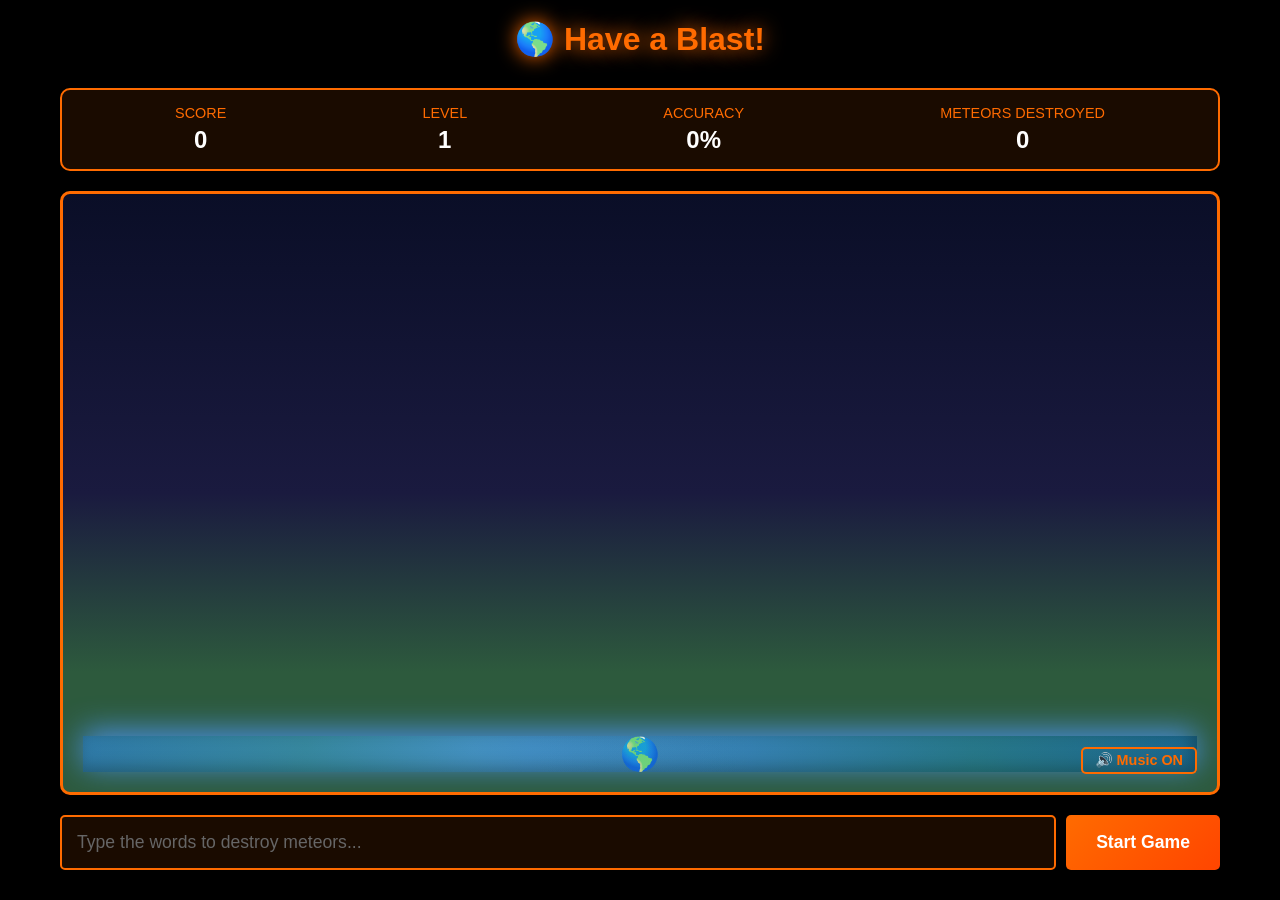
==== en/index.html @ 546d0a83 "Add files via upload" ====
<!DOCTYPE html>
<html lang="en">
<head>
    <meta charset="UTF-8">
    <meta name="viewport" content="width=device-width, initial-scale=1.0">
    <link rel="stylesheet" href="./style.css">
    <link rel="icon" type="image/png" href="https://raw.githubusercontent.com/AJTekniko/ajtekniko/main/pics/profile-pic.png">
    <title>Have a Blast!</title>
</head>
<body>
    <div class="container">
        <div class="header">
            <h1>🌎 Have a Blast!</h1>
        </div>

        <div class="game-info">
            <div class="info-item">
                <div class="info-label">Score</div>
                <div class="info-value" id="score">0</div>
            </div>
            <div class="info-item">
                <div class="info-label">Level</div>
                <div class="info-value" id="level">1</div>
            </div>
            <div class="info-item">
                <div class="info-label">Accuracy</div>
                <div class="info-value" id="accuracy">0%</div>
            </div>
            <div class="info-item">
                <div class="info-label">Meteors Destroyed</div>
                <div class="info-value" id="destroyed">0</div>
            </div>
        </div>

        <div class="game-area">
            <div class="space-area" id="spaceArea"></div>
            <div class="earth-container">
                <div class="earth">🌎</div>
                <button class="music-toggle" id="musicToggle">🔊 Music ON</button>
            </div>
            <!-- Created by Alberto J. -->
            <div class="game-over" id="gameOver">
                <h2>GAME OVER!</h2>
                <div class="score" id="finalScore">0</div>
                <div class="stats">
                    <div class="stats-row">
                        <span>Final Level:</span>
                        <span id="statsFinalLevel">1</span>
                    </div>
                    <div class="stats-row">
                        <span>Meteors Destroyed:</span>
                        <span id="statsDestroyed">0</span>
                    </div>
                    <div class="stats-row">
                        <span>Accuracy:</span>
                        <span id="statsAccuracy">0%</span>
                    </div>
                    <div class="stats-divider"></div>
                    <div class="high-score-section">
                        <h3>⭐ Your High Score</h3>
                        <div class="stats-row">
                            <span>Score:</span>
                            <span id="statsHighScore">0</span>
                        </div>
                        <div class="stats-row">
                            <span>Meteors Destroyed:</span>
                            <span id="statsHighScoreMeteors">0</span>
                        </div>
                    </div>
                </div>
                <div class="controls">
                    <button onclick="location.reload()">Play Again</button>
                </div>
            </div>
        </div>

        <div class="input-area">
            <input type="text" id="input" placeholder="Type the words to destroy meteors..." autocomplete="off">
            <button id="startBtn" onclick="startGame()">Start Game</button>
        </div>
    </div>

    <script src="script.js"></script>
</body>
</html>
---- en/style.css ----
* {
            margin: 0;
            padding: 0;
            box-sizing: border-box;
        }

        body {
            font-family: 'Arial', sans-serif;
            background: #000;
            display: flex;
            justify-content: center;
            align-items: center;
            min-height: 100vh;
            color: #fff;
            overflow: hidden;
        }

        .container {
            width: 100%;
            max-width: 1200px;
            padding: 20px;
            display: flex;
            flex-direction: column;
            height: 100vh;
        }

        .header {
            text-align: center;
            margin-bottom: 20px;
        }

        h1 {
            font-size: 2em;
            margin-bottom: 10px;
            text-shadow: 0 0 20px #ff6b00;
            color: #ff6b00;
        }

        .game-info {
            display: flex;
            justify-content: space-around;
            margin-bottom: 20px;
            background: rgba(255, 107, 0, 0.1);
            padding: 15px;
            border-radius: 10px;
            border: 2px solid #ff6b00;
        }

        .info-item {
            text-align: center;
        }

        .info-label {
            color: #ff6b00;
            font-size: 0.9em;
            text-transform: uppercase;
        }

        .info-value {
            font-size: 1.5em;
            font-weight: bold;
            color: #fff;
            margin-top: 5px;
        }

        .game-area {
            flex: 1;
            background: linear-gradient(180deg, #0a0e27 0%, #1a1a3f 50%, #2d5a3d 80%);
            border: 3px solid #ff6b00;
            border-radius: 10px;
            padding: 20px;
            position: relative;
            overflow: hidden;
            margin-bottom: 20px;
            display: flex;
            flex-direction: column;
        }

        .space-area {
            flex: 1;
            position: relative;
            overflow: hidden;
        }

        .meteor {
            position: absolute;
            width: 80px;
            height: 80px;
            background-size: contain;
            background-repeat: no-repeat;
            background-position: center;
            display: flex;
            align-items: center;
            justify-content: center;
            font-weight: bold;
            text-align: center;
            padding: 5px;
            color: #fff;
            text-shadow: 2px 2px 4px rgba(0,0,0,0.8);
            border: 2px solid transparent;
        }

        .meteor.active {
            filter: drop-shadow(0 0 15px #ffff00);
        }

        .word-text {
            display: flex;
            flex-direction: column;
            align-items: center;
            gap: 2px;
            width: 100%;
            background: rgba(0, 0, 0, 0.7);
            padding: 3px;
            border-radius: 3px;
        }

        .language1 {
            color: #00ff88;
            font-size: 1.1em;
            font-weight: bold;
        }

        .language2 {
            color: #ffaaaa;
            font-size: 0.7em;
            opacity: 0.75;
        }

        .remaining {
            color: #ffcccc;
            font-size: 0.8em;
        }

        .earth-container {
            width: 100%;
            height: 4vh;
            position: relative;
            margin-top: auto;
        }

        .earth {
            width: 100%;
            height: 100%;
            background: radial-gradient(circle at 35% 35%, #4a90e2, #1a5f9f);
            border-radius: 0;
            position: relative;
            box-shadow: 0 -5px 30px #4a90e2, inset -5px -5px 15px rgba(0,0,0,0.3);
            display: flex;
            align-items: center;
            justify-content: center;
            font-size: 2em;
            color: #fff;
        }

        .earth::after {
            content: '';
            position: absolute;
            width: 100%;
            height: 100%;
            background: 
                radial-gradient(circle at 20% 30%, rgba(34, 139, 34, 0.3) 0%, transparent 50%),
                radial-gradient(circle at 80% 70%, rgba(34, 139, 34, 0.3) 0%, transparent 50%);
            border-radius: 0;
        }

        .explosion {
            position: absolute;
            width: 100px;
            height: 100px;
            pointer-events: none;
        }

        .explosion-particle {
            position: absolute;
            width: 8px;
            height: 8px;
            background: #ff6b00;
            border-radius: 50%;
            animation: particleExplosion 0.6s ease-out forwards;
        }

        @keyframes particleExplosion {
            0% {
                opacity: 1;
                transform: translate(0, 0) scale(1);
            }
            100% {
                opacity: 0;
                transform: translate(var(--tx), var(--ty)) scale(0);
            }
        }

        .input-area {
            display: flex;
            gap: 10px;
            margin-bottom: 10px;
        }

        input[type="text"] {
            flex: 1;
            padding: 15px;
            font-size: 1.1em;
            background: rgba(255, 107, 0, 0.1);
            border: 2px solid #ff6b00;
            border-radius: 5px;
            color: #fff;
            outline: none;
            transition: all 0.3s ease;
        }

        input[type="text"]:focus {
            background: rgba(255, 107, 0, 0.2);
            box-shadow: 0 0 20px #ff6b00;
        }

        input[type="text"]::placeholder {
            color: #666;
        }

        button {
            padding: 15px 30px;
            font-size: 1.1em;
            background: linear-gradient(135deg, #ff6b00 0%, #ff4500 100%);
            color: #fff;
            border: none;
            border-radius: 5px;
            cursor: pointer;
            font-weight: bold;
            transition: all 0.3s ease;
        }

        button:hover {
            transform: scale(1.05);
            box-shadow: 0 0 20px #ff6b00;
        }

        button:active {
            transform: scale(0.95);
        }

        button:disabled {
            opacity: 0.5;
            cursor: not-allowed;
        }

        .game-over {
            display: none;
            position: fixed;
            top: 50%;
            left: 50%;
            transform: translate(-50%, -50%);
            background: rgba(0, 0, 0, 0.98);
            padding: 40px;
            border-radius: 15px;
            border: 3px solid #ff2000;
            text-align: center;
            z-index: 100;
            min-width: 350px;
            box-shadow: 0 0 50px #ff6b00;
            max-height: 90vh;
            overflow-y: auto;
        }

        .game-over.show {
            display: block;
        }

        .game-over h2 {
            font-size: 2.5em;
            margin-bottom: 20px;
            color: #ff2000;
        }

        .game-over .score {
            color: #ff6b00;
            font-size: 2.5em;
            font-weight: bold;
            margin: 20px 0;
        }

        .stats {
            text-align: left;
            margin-top: 20px;
            padding: 15px;
            background: rgba(255, 107, 0, 0.1);
            border-radius: 5px;
            border: 1px solid #ff6b00;
        }

        .stats-row {
            display: flex;
            justify-content: space-between;
            margin: 8px 0;
            font-size: 1.1em;
        }

        .stats-divider {
            border-top: 1px solid #ff6b00;
            margin: 15px 0;
        }

        .high-score-section {
            margin-top: 15px;
            padding: 15px;
            background: rgba(255, 215, 0, 0.1);
            border: 1px solid #ffd700;
            border-radius: 5px;
        }

        .high-score-section h3 {
            color: #ffd700;
            font-size: 1em;
            margin-bottom: 10px;
            text-transform: uppercase;
        }

        .high-score-section .stats-row {
            color: #ffd700;
        }

        .controls {
            text-align: center;
            margin-top: 20px;
        }

        .controls button {
            margin-right: 10px;
        }

        .level-up {
            position: fixed;
            top: 50%;
            left: 50%;
            transform: translate(-50%, -50%);
            font-size: 4em;
            color: #ff6b00;
            text-shadow: 0 0 20px #ff6b00;
            pointer-events: none;
            animation: levelUpAnimation 2s ease-out forwards;
            z-index: 50;
        }

        @keyframes levelUpAnimation {
            0% {
                opacity: 1;
                transform: translate(-50%, -50%) scale(1);
            }
            100% {
                opacity: 0;
                transform: translate(-50%, -50%) scale(2);
            }
        }

        .damage-screen {
            position: fixed;
            top: 0;
            left: 0;
            width: 100%;
            height: 100%;
            background: rgba(255, 0, 0, 0.3);
            pointer-events: none;
            opacity: 0;
            animation: damageFlash 0.3s ease-out forwards;
            z-index: 75;
        }

        @keyframes damageFlash {
            0% { opacity: 1; }
            100% { opacity: 0; }
        }

        .music-toggle {
            position: absolute;
            bottom: -2px;
            right: 0px;
            background: rgba(255, 107, 0, 0);
            border: 2px solid #ff6b00;
            color: #ff6b00;
            padding: 3px 12px;
            border-radius: 5px;
            cursor: pointer;
            font-weight: bold;
            z-index: 20;
            transition: all 0.3s ease;
            font-size: 0.9em;
        }

        .music-toggle:hover {
            background: rgba(255, 107, 0, 0.5);
            box-shadow: 0 0 15px #ff6b00;
        }
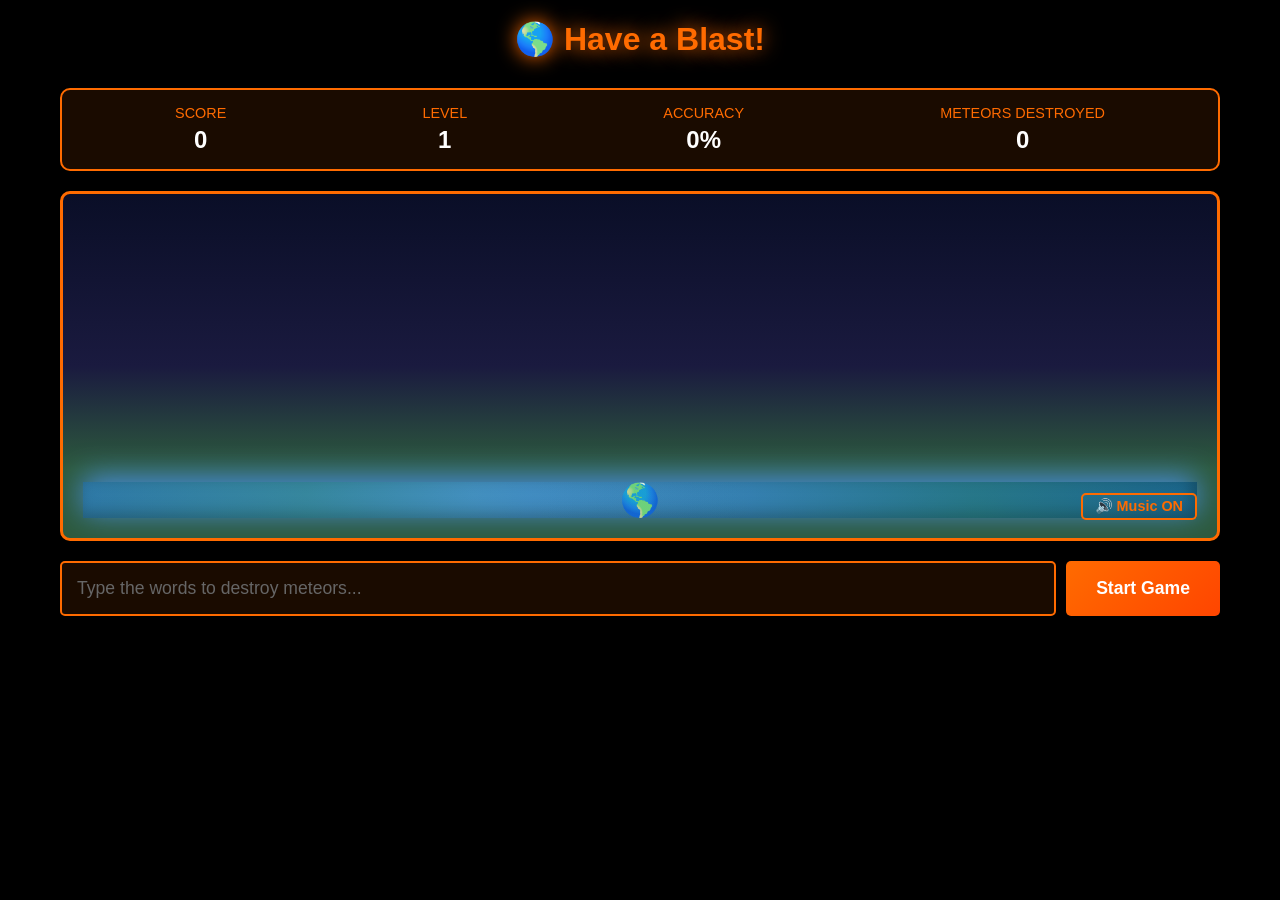
==== commit 730417e7: "Update index.html" ====
--- a/en/index.html
+++ b/en/index.html
@@ -1,85 +1 @@
-<!DOCTYPE html>
-<html lang="en">
-<head>
-    <meta charset="UTF-8">
-    <meta name="viewport" content="width=device-width, initial-scale=1.0">
-    <link rel="stylesheet" href="./style.css">
-    <link rel="icon" type="image/png" href="https://raw.githubusercontent.com/AJTekniko/ajtekniko/main/pics/profile-pic.png">
-    <title>Have a Blast!</title>
-</head>
-<body>
-    <div class="container">
-        <div class="header">
-            <h1>🌎 Have a Blast!</h1>
-        </div>
-
-        <div class="game-info">
-            <div class="info-item">
-                <div class="info-label">Score</div>
-                <div class="info-value" id="score">0</div>
-            </div>
-            <div class="info-item">
-                <div class="info-label">Level</div>
-                <div class="info-value" id="level">1</div>
-            </div>
-            <div class="info-item">
-                <div class="info-label">Accuracy</div>
-                <div class="info-value" id="accuracy">0%</div>
-            </div>
-            <div class="info-item">
-                <div class="info-label">Meteors Destroyed</div>
-                <div class="info-value" id="destroyed">0</div>
-            </div>
-        </div>
-
-        <div class="game-area">
-            <div class="space-area" id="spaceArea"></div>
-            <div class="earth-container">
-                <div class="earth">🌎</div>
-                <button class="music-toggle" id="musicToggle">🔊 Music ON</button>
-            </div>
-            <!-- Created by Alberto J. -->
-            <div class="game-over" id="gameOver">
-                <h2>GAME OVER!</h2>
-                <div class="score" id="finalScore">0</div>
-                <div class="stats">
-                    <div class="stats-row">
-                        <span>Final Level:</span>
-                        <span id="statsFinalLevel">1</span>
-                    </div>
-                    <div class="stats-row">
-                        <span>Meteors Destroyed:</span>
-                        <span id="statsDestroyed">0</span>
-                    </div>
-                    <div class="stats-row">
-                        <span>Accuracy:</span>
-                        <span id="statsAccuracy">0%</span>
-                    </div>
-                    <div class="stats-divider"></div>
-                    <div class="high-score-section">
-                        <h3>⭐ Your High Score</h3>
-                        <div class="stats-row">
-                            <span>Score:</span>
-                            <span id="statsHighScore">0</span>
-                        </div>
-                        <div class="stats-row">
-                            <span>Meteors Destroyed:</span>
-                            <span id="statsHighScoreMeteors">0</span>
-                        </div>
-                    </div>
-                </div>
-                <div class="controls">
-                    <button onclick="location.reload()">Play Again</button>
-                </div>
-            </div>
-        </div>
-
-        <div class="input-area">
-            <input type="text" id="input" placeholder="Type the words to destroy meteors..." autocomplete="off">
-            <button id="startBtn" onclick="startGame()">Start Game</button>
-        </div>
-    </div>
-
-    <script src="script.js"></script>
-</body>
-</html>+<!DOCTYPE html><html lang="en"><head><meta charset="UTF-8"><meta name="viewport" content="width=device-width, initial-scale=1.0"><link rel="stylesheet" href="./style.css"><link rel="icon" type="image/png" href="https://raw.githubusercontent.com/AJTekniko/ajtekniko/main/pics/profile-pic.png"><title>Have a Blast!</title></head><body><div class="container"><div class="header"><h1>🌎 Have a Blast!</h1></div><div class="game-info"><div class="info-item"><div class="info-label">Score</div><div class="info-value" id="score">0</div></div><div class="info-item"><div class="info-label">Level</div><div class="info-value" id="level">1</div></div><div class="info-item"><div class="info-label">Accuracy</div><div class="info-value" id="accuracy">0%</div></div><div class="info-item"><div class="info-label">Meteors Destroyed</div><div class="info-value" id="destroyed">0</div></div></div><div class="game-area"><div class="space-area" id="spaceArea"></div><div class="earth-container"><div class="earth">🌎</div><button class="music-toggle" id="musicToggle">🔊 Music ON</button></div><div class="game-over" id="gameOver"><h2>GAME OVER!</h2><div class="score" id="finalScore">0</div><div class="stats"><div class="stats-row"><span>Final Level:</span><span id="statsFinalLevel">1</span></div><div class="stats-row"><span>Meteors Destroyed:</span><span id="statsDestroyed">0</span></div><div class="stats-row"><span>Accuracy:</span><span id="statsAccuracy">0%</span></div><div class="stats-divider"></div><div class="high-score-section"><h3>⭐ Your High Score</h3><div class="stats-row"><span>Score:</span><span id="statsHighScore">0</span></div><div class="stats-row"><span>Meteors Destroyed:</span><span id="statsHighScoreMeteors">0</span></div></div></div><div class="controls"><button onclick="location.reload()">Play Again</button></div></div></div><div class="input-area"><input type="text" id="input" placeholder="Type the words to destroy meteors..." autocomplete="off"><button id="startBtn" onclick="startGame()">Start Game</button></div></div><script src="script.js"></script></body></html>
--- a/en/style.css
+++ b/en/style.css
@@ -1,392 +1 @@
-        * {
-            margin: 0;
-            padding: 0;
-            box-sizing: border-box;
-        }
-
-        body {
-            font-family: 'Arial', sans-serif;
-            background: #000;
-            display: flex;
-            justify-content: center;
-            align-items: center;
-            min-height: 100vh;
-            color: #fff;
-            overflow: hidden;
-        }
-
-        .container {
-            width: 100%;
-            max-width: 1200px;
-            padding: 20px;
-            display: flex;
-            flex-direction: column;
-            height: 100vh;
-        }
-
-        .header {
-            text-align: center;
-            margin-bottom: 20px;
-        }
-
-        h1 {
-            font-size: 2em;
-            margin-bottom: 10px;
-            text-shadow: 0 0 20px #ff6b00;
-            color: #ff6b00;
-        }
-
-        .game-info {
-            display: flex;
-            justify-content: space-around;
-            margin-bottom: 20px;
-            background: rgba(255, 107, 0, 0.1);
-            padding: 15px;
-            border-radius: 10px;
-            border: 2px solid #ff6b00;
-        }
-
-        .info-item {
-            text-align: center;
-        }
-
-        .info-label {
-            color: #ff6b00;
-            font-size: 0.9em;
-            text-transform: uppercase;
-        }
-
-        .info-value {
-            font-size: 1.5em;
-            font-weight: bold;
-            color: #fff;
-            margin-top: 5px;
-        }
-
-        .game-area {
-            flex: 1;
-            background: linear-gradient(180deg, #0a0e27 0%, #1a1a3f 50%, #2d5a3d 80%);
-            border: 3px solid #ff6b00;
-            border-radius: 10px;
-            padding: 20px;
-            position: relative;
-            overflow: hidden;
-            margin-bottom: 20px;
-            display: flex;
-            flex-direction: column;
-        }
-
-        .space-area {
-            flex: 1;
-            position: relative;
-            overflow: hidden;
-        }
-
-        .meteor {
-            position: absolute;
-            width: 80px;
-            height: 80px;
-            background-size: contain;
-            background-repeat: no-repeat;
-            background-position: center;
-            display: flex;
-            align-items: center;
-            justify-content: center;
-            font-weight: bold;
-            text-align: center;
-            padding: 5px;
-            color: #fff;
-            text-shadow: 2px 2px 4px rgba(0,0,0,0.8);
-            border: 2px solid transparent;
-        }
-
-        .meteor.active {
-            filter: drop-shadow(0 0 15px #ffff00);
-        }
-
-        .word-text {
-            display: flex;
-            flex-direction: column;
-            align-items: center;
-            gap: 2px;
-            width: 100%;
-            background: rgba(0, 0, 0, 0.7);
-            padding: 3px;
-            border-radius: 3px;
-        }
-
-        .language1 {
-            color: #00ff88;
-            font-size: 1.1em;
-            font-weight: bold;
-        }
-
-        .language2 {
-            color: #ffaaaa;
-            font-size: 0.7em;
-            opacity: 0.75;
-        }
-
-        .remaining {
-            color: #ffcccc;
-            font-size: 0.8em;
-        }
-
-        .earth-container {
-            width: 100%;
-            height: 4vh;
-            position: relative;
-            margin-top: auto;
-        }
-
-        .earth {
-            width: 100%;
-            height: 100%;
-            background: radial-gradient(circle at 35% 35%, #4a90e2, #1a5f9f);
-            border-radius: 0;
-            position: relative;
-            box-shadow: 0 -5px 30px #4a90e2, inset -5px -5px 15px rgba(0,0,0,0.3);
-            display: flex;
-            align-items: center;
-            justify-content: center;
-            font-size: 2em;
-            color: #fff;
-        }
-
-        .earth::after {
-            content: '';
-            position: absolute;
-            width: 100%;
-            height: 100%;
-            background: 
-                radial-gradient(circle at 20% 30%, rgba(34, 139, 34, 0.3) 0%, transparent 50%),
-                radial-gradient(circle at 80% 70%, rgba(34, 139, 34, 0.3) 0%, transparent 50%);
-            border-radius: 0;
-        }
-
-        .explosion {
-            position: absolute;
-            width: 100px;
-            height: 100px;
-            pointer-events: none;
-        }
-
-        .explosion-particle {
-            position: absolute;
-            width: 8px;
-            height: 8px;
-            background: #ff6b00;
-            border-radius: 50%;
-            animation: particleExplosion 0.6s ease-out forwards;
-        }
-
-        @keyframes particleExplosion {
-            0% {
-                opacity: 1;
-                transform: translate(0, 0) scale(1);
-            }
-            100% {
-                opacity: 0;
-                transform: translate(var(--tx), var(--ty)) scale(0);
-            }
-        }
-
-        .input-area {
-            display: flex;
-            gap: 10px;
-            margin-bottom: 10px;
-        }
-
-        input[type="text"] {
-            flex: 1;
-            padding: 15px;
-            font-size: 1.1em;
-            background: rgba(255, 107, 0, 0.1);
-            border: 2px solid #ff6b00;
-            border-radius: 5px;
-            color: #fff;
-            outline: none;
-            transition: all 0.3s ease;
-        }
-
-        input[type="text"]:focus {
-            background: rgba(255, 107, 0, 0.2);
-            box-shadow: 0 0 20px #ff6b00;
-        }
-
-        input[type="text"]::placeholder {
-            color: #666;
-        }
-
-        button {
-            padding: 15px 30px;
-            font-size: 1.1em;
-            background: linear-gradient(135deg, #ff6b00 0%, #ff4500 100%);
-            color: #fff;
-            border: none;
-            border-radius: 5px;
-            cursor: pointer;
-            font-weight: bold;
-            transition: all 0.3s ease;
-        }
-
-        button:hover {
-            transform: scale(1.05);
-            box-shadow: 0 0 20px #ff6b00;
-        }
-
-        button:active {
-            transform: scale(0.95);
-        }
-
-        button:disabled {
-            opacity: 0.5;
-            cursor: not-allowed;
-        }
-
-        .game-over {
-            display: none;
-            position: fixed;
-            top: 50%;
-            left: 50%;
-            transform: translate(-50%, -50%);
-            background: rgba(0, 0, 0, 0.98);
-            padding: 40px;
-            border-radius: 15px;
-            border: 3px solid #ff2000;
-            text-align: center;
-            z-index: 100;
-            min-width: 350px;
-            box-shadow: 0 0 50px #ff6b00;
-            max-height: 90vh;
-            overflow-y: auto;
-        }
-
-        .game-over.show {
-            display: block;
-        }
-
-        .game-over h2 {
-            font-size: 2.5em;
-            margin-bottom: 20px;
-            color: #ff2000;
-        }
-
-        .game-over .score {
-            color: #ff6b00;
-            font-size: 2.5em;
-            font-weight: bold;
-            margin: 20px 0;
-        }
-
-        .stats {
-            text-align: left;
-            margin-top: 20px;
-            padding: 15px;
-            background: rgba(255, 107, 0, 0.1);
-            border-radius: 5px;
-            border: 1px solid #ff6b00;
-        }
-
-        .stats-row {
-            display: flex;
-            justify-content: space-between;
-            margin: 8px 0;
-            font-size: 1.1em;
-        }
-
-        .stats-divider {
-            border-top: 1px solid #ff6b00;
-            margin: 15px 0;
-        }
-
-        .high-score-section {
-            margin-top: 15px;
-            padding: 15px;
-            background: rgba(255, 215, 0, 0.1);
-            border: 1px solid #ffd700;
-            border-radius: 5px;
-        }
-
-        .high-score-section h3 {
-            color: #ffd700;
-            font-size: 1em;
-            margin-bottom: 10px;
-            text-transform: uppercase;
-        }
-
-        .high-score-section .stats-row {
-            color: #ffd700;
-        }
-
-        .controls {
-            text-align: center;
-            margin-top: 20px;
-        }
-
-        .controls button {
-            margin-right: 10px;
-        }
-
-        .level-up {
-            position: fixed;
-            top: 50%;
-            left: 50%;
-            transform: translate(-50%, -50%);
-            font-size: 4em;
-            color: #ff6b00;
-            text-shadow: 0 0 20px #ff6b00;
-            pointer-events: none;
-            animation: levelUpAnimation 2s ease-out forwards;
-            z-index: 50;
-        }
-
-        @keyframes levelUpAnimation {
-            0% {
-                opacity: 1;
-                transform: translate(-50%, -50%) scale(1);
-            }
-            100% {
-                opacity: 0;
-                transform: translate(-50%, -50%) scale(2);
-            }
-        }
-
-        .damage-screen {
-            position: fixed;
-            top: 0;
-            left: 0;
-            width: 100%;
-            height: 100%;
-            background: rgba(255, 0, 0, 0.3);
-            pointer-events: none;
-            opacity: 0;
-            animation: damageFlash 0.3s ease-out forwards;
-            z-index: 75;
-        }
-
-        @keyframes damageFlash {
-            0% { opacity: 1; }
-            100% { opacity: 0; }
-        }
-
-        .music-toggle {
-            position: absolute;
-            bottom: -2px;
-            right: 0px;
-            background: rgba(255, 107, 0, 0);
-            border: 2px solid #ff6b00;
-            color: #ff6b00;
-            padding: 3px 12px;
-            border-radius: 5px;
-            cursor: pointer;
-            font-weight: bold;
-            z-index: 20;
-            transition: all 0.3s ease;
-            font-size: 0.9em;
-        }
-
-        .music-toggle:hover {
-            background: rgba(255, 107, 0, 0.5);
-            box-shadow: 0 0 15px #ff6b00;
-        }+* { margin: 0; padding: 0; box-sizing: border-box; } body { font-family: 'Arial', sans-serif; background: #000; display: flex; justify-content: center; align-items: center; min-height: 100vh; color: #fff; overflow: hidden; } .container { width: 100%; max-width: 1200px; padding: 20px; display: flex; flex-direction: column; height: 100vh; } .header { text-align: center; margin-bottom: 20px; } h1 { font-size: 2em; margin-bottom: 10px; text-shadow: 0 0 20px #ff6b00; color: #ff6b00; } .game-info { display: flex; justify-content: space-around; margin-bottom: 20px; background: rgba(255, 107, 0, 0.1); padding: 15px; border-radius: 10px; border: 2px solid #ff6b00; } .info-item { text-align: center; } .info-label { color: #ff6b00; font-size: 0.9em; text-transform: uppercase; } .info-value { font-size: 1.5em; font-weight: bold; color: #fff; margin-top: 5px; } .game-area { flex: 1; background: linear-gradient(180deg, #0a0e27 0%, #1a1a3f 50%, #2d5a3d 80%); border: 3px solid #ff6b00; border-radius: 10px; padding: 20px; position: relative; overflow: hidden; margin-bottom: 20px; display: flex; flex-direction: column; max-height: 350px; } .space-area { flex: 1; position: relative; overflow: hidden; } .meteor { position: absolute; width: 80px; height: 80px; background-size: contain; background-repeat: no-repeat; background-position: center; display: flex; align-items: center; justify-content: center; font-weight: bold; text-align: center; padding: 5px; color: #fff; text-shadow: 2px 2px 4px rgba(0,0,0,0.8); border: 2px solid transparent; } .meteor.active { filter: drop-shadow(0 0 15px #ffff00); } .word-text { display: flex; flex-direction: column; align-items: center; gap: 2px; width: 100%; background: rgba(0, 0, 0, 0.7); padding: 3px; border-radius: 3px; } .language1 { color: #00ff88; font-size: 1.1em; font-weight: bold; } .language2 { color: #ffaaaa; font-size: 0.7em; opacity: 0.75; } .remaining { color: #ffcccc; font-size: 0.8em; } .earth-container { width: 100%; height: 4vh; position: relative; margin-top: auto; } .earth { width: 100%; height: 100%; background: radial-gradient(circle at 35% 35%, #4a90e2, #1a5f9f); border-radius: 0; position: relative; box-shadow: 0 -5px 30px #4a90e2, inset -5px -5px 15px rgba(0,0,0,0.3); display: flex; align-items: center; justify-content: center; font-size: 2em; color: #fff; } .earth::after { content: ''; position: absolute; width: 100%; height: 100%; background: radial-gradient(circle at 20% 30%, rgba(34, 139, 34, 0.3) 0%, transparent 50%), radial-gradient(circle at 80% 70%, rgba(34, 139, 34, 0.3) 0%, transparent 50%); border-radius: 0; } .explosion { position: absolute; width: 100px; height: 100px; pointer-events: none; } .explosion-particle { position: absolute; width: 8px; height: 8px; background: #ff6b00; border-radius: 50%; animation: particleExplosion 0.6s ease-out forwards; } @keyframes particleExplosion { 0% { opacity: 1; transform: translate(0, 0) scale(1); } 100% { opacity: 0; transform: translate(var(--tx), var(--ty)) scale(0); } } .input-area { display: flex; gap: 10px; margin-bottom: 10px; } input[type="text"] { flex: 1; padding: 15px; font-size: 1.1em; background: rgba(255, 107, 0, 0.1); border: 2px solid #ff6b00; border-radius: 5px; color: #fff; outline: none; transition: all 0.3s ease; } input[type="text"]:focus { background: rgba(255, 107, 0, 0.2); box-shadow: 0 0 20px #ff6b00; } input[type="text"]::placeholder { color: #666; } button { padding: 15px 30px; font-size: 1.1em; background: linear-gradient(135deg, #ff6b00 0%, #ff4500 100%); color: #fff; border: none; border-radius: 5px; cursor: pointer; font-weight: bold; transition: all 0.3s ease; } button:hover { transform: scale(1.05); box-shadow: 0 0 20px #ff6b00; } button:active { transform: scale(0.95); } button:disabled { opacity: 0.5; cursor: not-allowed; } .game-over { display: none; position: fixed; top: 50%; left: 50%; transform: translate(-50%, -50%); background: rgba(0, 0, 0, 0.98); padding: 40px; border-radius: 15px; border: 3px solid #ff2000; text-align: center; z-index: 100; min-width: 350px; box-shadow: 0 0 50px #ff6b00; max-height: 90vh; overflow-y: auto; } .game-over.show { display: block; } .game-over h2 { font-size: 2.5em; margin-bottom: 20px; color: #ff2000; } .game-over .score { color: #ff6b00; font-size: 2.5em; font-weight: bold; margin: 20px 0; } .stats { text-align: left; margin-top: 20px; padding: 15px; background: rgba(255, 107, 0, 0.1); border-radius: 5px; border: 1px solid #ff6b00; } .stats-row { display: flex; justify-content: space-between; margin: 8px 0; font-size: 1.1em; } .stats-divider { border-top: 1px solid #ff6b00; margin: 15px 0; } .high-score-section { margin-top: 15px; padding: 15px; background: rgba(255, 215, 0, 0.1); border: 1px solid #ffd700; border-radius: 5px; } .high-score-section h3 { color: #ffd700; font-size: 1em; margin-bottom: 10px; text-transform: uppercase; } .high-score-section .stats-row { color: #ffd700; } .controls { text-align: center; margin-top: 20px; } .controls button { margin-right: 10px; } .level-up { position: fixed; top: 50%; left: 50%; transform: translate(-50%, -50%); font-size: 4em; color: #ff6b00; text-shadow: 0 0 20px #ff6b00; pointer-events: none; animation: levelUpAnimation 2s ease-out forwards; z-index: 50; } @keyframes levelUpAnimation { 0% { opacity: 1; transform: translate(-50%, -50%) scale(1); } 100% { opacity: 0; transform: translate(-50%, -50%) scale(2); } } .damage-screen { position: fixed; top: 0; left: 0; width: 100%; height: 100%; background: rgba(255, 0, 0, 0.3); pointer-events: none; opacity: 0; animation: damageFlash 0.3s ease-out forwards; z-index: 75; } @keyframes damageFlash { 0% { opacity: 1; } 100% { opacity: 0; } } .music-toggle { position: absolute; bottom: -2px; right: 0px; background: rgba(255, 107, 0, 0); border: 2px solid #ff6b00; color: #ff6b00; padding: 3px 12px; border-radius: 5px; cursor: pointer; font-weight: bold; z-index: 20; transition: all 0.3s ease; font-size: 0.9em; } .music-toggle:hover { background: rgba(255, 107, 0, 0.5); box-shadow: 0 0 15px #ff6b00; }
